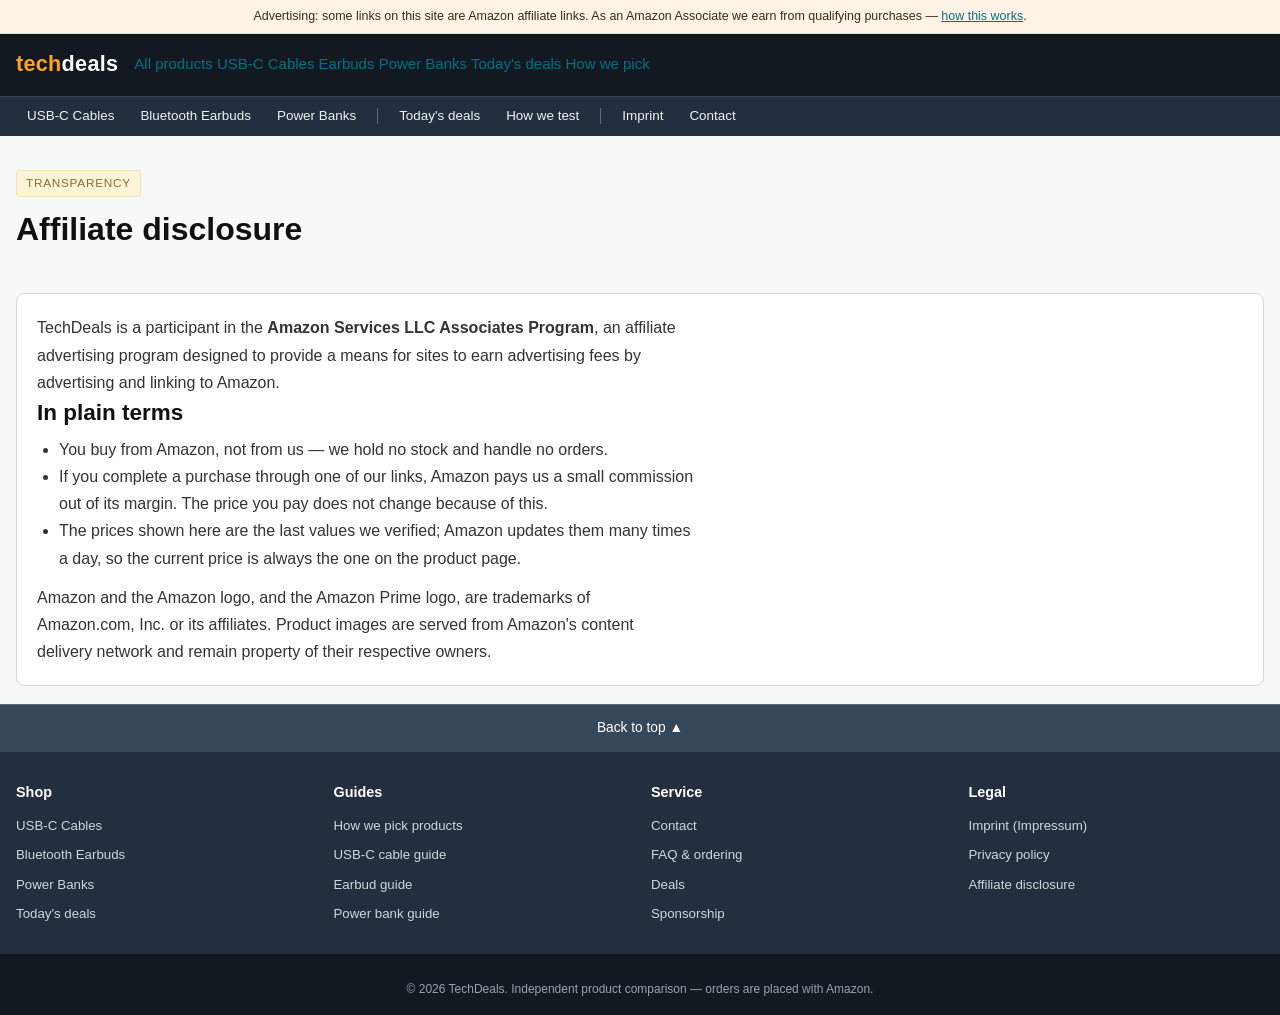
==== affiliate-disclosure.html @ 8e0de6c0 "TechDeals v1: Affiliate-Seite mit 18 Produkten, Guides, Legal-Seiten" ====
<!DOCTYPE html>
<html lang="en">
<head>
<meta charset="UTF-8">
<meta name="viewport" content="width=device-width, initial-scale=1.0">
<title>Affiliate Disclosure | TechDeals</title>
<meta name="description" content="How TechDeals earns money through Amazon affiliate links.">
<link rel="canonical" href="https://your-domain.com/affiliate-disclosure.html">
<link rel="stylesheet" href="css/style.css">
</head>
<body>
<a class="skip" href="#content">Skip to content</a>

<div class="adbar">Advertising: some links on this site are Amazon affiliate links. As an Amazon Associate we earn from qualifying purchases &mdash; <a href="affiliate-disclosure.html">how this works</a>.</div>

<header class="hdr">
  <div class="hdr-inner">
    <a class="brand" href="index.html"><b>tech</b>deals<small id="brandLine"></small></a>
    <nav class="subnav-top" aria-label="Main">
      <a href="index.html">All products</a>
      <a href="index.html#cables">USB-C Cables</a>
      <a href="index.html#earbuds">Earbuds</a>
      <a href="index.html#powerbanks">Power Banks</a>
      <span class="sep"></span>
      <a href="deals.html">Today's deals</a>
      <a href="how-we-test.html">How we pick</a>
    </nav>
  </div>
</header>

<nav class="subnav" aria-label="Categories">
  <div class="subnav-inner">
    <a href="index.html#cables">USB-C Cables</a>
    <a href="index.html#earbuds">Bluetooth Earbuds</a>
    <a href="index.html#powerbanks">Power Banks</a>
    <span class="sep"></span>
    <a href="deals.html">Today's deals</a>
    <a href="how-we-test.html">How we test</a>
    <span class="sep"></span>
    <a href="impressum.html">Imprint</a>
    <a href="contact.html">Contact</a>
  </div>
</nav>

<main class="container page" id="content">


<section class="page-hero"><span class="kicker">Transparency</span><h1>Affiliate disclosure</h1></section>
<section class="block prose legalbox">
  <p>TechDeals is a participant in the <b>Amazon Services LLC Associates Program</b>, an affiliate advertising program designed to provide a means for sites to earn advertising fees by advertising and linking to Amazon.</p>
  <h2>In plain terms</h2>
  <ul>
    <li>You buy from Amazon, not from us &mdash; we hold no stock and handle no orders.</li>
    <li>If you complete a purchase through one of our links, Amazon pays us a small commission out of its margin. The price you pay does not change because of this.</li>
    <li>The prices shown here are the last values we verified; Amazon updates them many times a day, so the current price is always the one on the product page.</li>
  </ul>
  <p>Amazon and the Amazon logo, and the Amazon Prime logo, are trademarks of Amazon.com, Inc. or its affiliates. Product images are served from Amazon's content delivery network and remain property of their respective owners.</p>
</section>


</main>

<div class="totop"><a href="#top" onclick="window.scrollTo(0,0);return false;">Back to top &#9650;</a></div>

<footer class="site">
  <div class="cols4">
    <div><h4>Shop</h4><ul>
      <li><a href="index.html#cables">USB-C Cables</a></li>
      <li><a href="index.html#earbuds">Bluetooth Earbuds</a></li>
      <li><a href="index.html#powerbanks">Power Banks</a></li>
      <li><a href="deals.html">Today's deals</a></li></ul></div>
    <div><h4>Guides</h4><ul>
      <li><a href="how-we-test.html">How we pick products</a></li>
      <li><a href="guide-usb-c.html">USB-C cable guide</a></li>
      <li><a href="guide-earbuds.html">Earbud guide</a></li>
      <li><a href="guide-powerbank.html">Power bank guide</a></li></ul></div>
    <div><h4>Service</h4><ul>
      <li><a href="contact.html">Contact</a></li>
      <li><a href="faq.html">FAQ &amp; ordering</a></li>
      <li><a href="deals.html">Deals</a></li>
      <li><a href="sponsor.html">Sponsorship</a></li></ul></div>
    <div><h4>Legal</h4><ul>
      <li><a href="impressum.html">Imprint (Impressum)</a></li>
      <li><a href="datenschutz.html">Privacy policy</a></li>
      <li><a href="affiliate-disclosure.html">Affiliate disclosure</a></li></ul></div>
  </div>
  <div class="fbar"><div class="inner">
    <p>&copy; <span data-year>2026</span> <span data-shop>TechDeals</span>. Independent product comparison &mdash; orders are placed with Amazon.</p>
  </div></div>
</footer>

<script src="js/config.js"></script>
<script src="js/products.js"></script>
<script src="js/cards.js"></script>
<script src="js/api.js"></script>
<script src="js/pages.js"></script>
</body>
</html>
---- css/style.css ----
/* ==========================================================================
   TechDeals - Amazon-style light theme
   White background, navy header, yellow/orange buttons, thin grey borders.
   No web fonts (system Arial) -> faster + no GDPR issues with Google Fonts.
   ========================================================================== */

:root{
  --navy:#131921;
  --navy-2:#232f3e;
  --slate:#37475a;
  --ink:#0f1111;
  --muted:#565959;
  --line:#d5d9d9;
  --line-soft:#e7e9e9;
  --bg:#ffffff;
  --bg-alt:#f7f8f8;
  --link:#007185;
  --link-hover:#c7520a;
  --yellow:#ffd814;
  --yellow-hover:#f7ca00;
  --orange:#ffa41c;
  --orange-hover:#fa8900;
  --star:#ffA41C;
  --deal:#cc0c39;
  --ok:#007644;
  --radius:8px;
  --shadow:0 1px 3px rgba(15,17,17,.10);
  --shadow-lg:0 6px 18px rgba(15,17,17,.16);
}

*{ box-sizing:border-box; margin:0; padding:0; }

html{ scroll-behavior:smooth; }

body{
  font-family:Arial,"Helvetica Neue",Helvetica,sans-serif;
  background:var(--bg-alt);
  color:var(--ink);
  font-size:15px;
  line-height:1.5;
  -webkit-font-smoothing:antialiased;
}

img{ max-width:100%; display:block; }
a{ color:var(--link); text-decoration:none; }
a:hover{ color:var(--link-hover); text-decoration:underline; }

.container{ max-width:1380px; margin:0 auto; padding:0 16px; }

.skip{
  position:absolute; left:-9999px; background:#fff; color:var(--ink);
  padding:8px 14px; z-index:100;
}
.skip:focus{ left:8px; top:8px; }

/* ---------------------------------------------------------------- ad strip */
.adbar{
  background:#fff4e5; border-bottom:1px solid #f0d9b8;
  color:#3a2a12; font-size:.78rem; text-align:center; padding:7px 12px;
}
.adbar a{ color:#007185; text-decoration:underline; }

/* ---------------------------------------------------------------- header */
.hdr{ background:var(--navy); position:sticky; top:0; z-index:60; }
.hdr-inner{
  display:flex; align-items:center; gap:16px; height:62px;
  max-width:1380px; margin:0 auto; padding:0 16px;
}
.brand{
  color:#fff; font-weight:700; font-size:1.35rem; letter-spacing:.3px;
  white-space:nowrap; line-height:1;
}
.brand:hover{ text-decoration:none; color:#fff; }
.brand b{ color:var(--orange); font-weight:700; }
.brand small{ display:block; font-size:.62rem; font-weight:400; color:#c9d1d6; letter-spacing:.4px; margin-top:2px; }

.search{ display:flex; flex:1; height:38px; border-radius:4px; overflow:hidden; background:#fff; }
.search select{
  border:0; border-right:1px solid var(--line); background:#f0f2f2; color:#0f1111;
  font-size:.78rem; padding:0 8px; max-width:130px; cursor:pointer; outline:none;
}
.search input{
  flex:1; border:0; padding:0 12px; font-size:.95rem; color:var(--ink); outline:none; min-width:60px;
}
.search button{
  border:0; background:var(--yellow); color:#111; width:52px; cursor:pointer;
  display:flex; align-items:center; justify-content:center;
}
.search button:hover{ background:var(--yellow-hover); }
.search:focus-within{ box-shadow:0 0 0 3px #ffaf3f; }

.hdr-side{
  color:#fff; font-size:.78rem; white-space:nowrap; line-height:1.25; text-align:right;
}
.hdr-side:hover{ color:#fff; text-decoration:none; }
.hdr-side strong{ display:block; font-size:.86rem; }
.hdr-side .caret::after{ content:""; }

.subnav{
  background:var(--navy-2); border-top:1px solid #3a4553;
}
.subnav-inner{
  display:flex; align-items:center; gap:4px; max-width:1380px; margin:0 auto;
  padding:0 16px; height:39px; overflow-x:auto; scrollbar-width:none;
}
.subnav-inner::-webkit-scrollbar{ display:none; }
.subnav a{
  color:#f0f2f2; font-size:.84rem; padding:6px 10px; border:1px solid transparent;
  border-radius:3px; white-space:nowrap;
}
.subnav a:hover{ color:#fff; border-color:#b7c2cc; text-decoration:none; }
.subnav a.active{ color:#fff; border-color:#ff9e3f; }
.subnav .sep{ width:1px; height:16px; background:#5a6a7a; margin:0 6px; flex:none; }

/* ---------------------------------------------------------------- hero */
.hero{ background:#fff; border-bottom:1px solid var(--line); }
.hero-inner{
  display:grid; grid-template-columns:1.15fr .85fr; gap:28px; align-items:center;
  max-width:1380px; margin:0 auto; padding:26px 16px;
}
.kicker{
  display:inline-block; font-size:.74rem; text-transform:uppercase; letter-spacing:.7px;
  color:#8a6d3b; background:#fdf3d7; border:1px solid #f2e0b8; padding:4px 9px; border-radius:3px;
}
.hero h1{ font-size:1.75rem; line-height:1.25; margin:12px 0 8px; color:var(--ink); font-weight:700; }
.hero .sub{ color:var(--muted); font-size:1rem; max-width:52ch; }
.hero-btns{ display:flex; gap:10px; flex-wrap:wrap; margin:18px 0 14px; }
.ticks{ list-style:none; display:flex; flex-wrap:wrap; gap:6px 22px; font-size:.85rem; color:#1d3b2a; }
.ticks li{ position:relative; padding-left:20px; }
.ticks li::before{
  content:"\2714"; position:absolute; left:0; top:0; color:var(--ok); font-size:.8rem;
}
.hero-imgs{ display:grid; grid-template-columns:1fr 1fr; gap:12px; }
.hero-imgs a{
  background:#fff; border:1px solid var(--line); border-radius:var(--radius);
  padding:10px; display:block; transition:box-shadow .15s, transform .15s;
}
.hero-imgs a:hover{ box-shadow:var(--shadow-lg); text-decoration:none; transform:translateY(-2px); }
.hero-imgs img{ height:110px; margin:0 auto; object-fit:contain; }
.hero-imgs span{
  display:block; font-size:.74rem; color:var(--muted); margin-top:8px;
  white-space:nowrap; overflow:hidden; text-overflow:ellipsis;
}

/* ---------------------------------------------------------------- buttons */
.btn{
  display:inline-flex; align-items:center; justify-content:center; gap:6px;
  border:1px solid transparent; border-radius:20px; padding:9px 18px;
  font-size:.88rem; font-weight:600; cursor:pointer; text-decoration:none;
  background:#fff; color:var(--ink); line-height:1.2;
}
.btn:hover{ text-decoration:none; }
.btn-y{ background:var(--yellow); border-color:#fcd668; color:#111; }
.btn-y:hover{ background:var(--yellow-hover); }
.btn-o{ background:var(--orange); border-color:#ff8f1f; color:#111; }
.btn-o:hover{ background:var(--orange-hover); }
.btn-o:active{ filter:brightness(.93); }
.btn-line{ background:#fff; border-color:#d5d9d9; box-shadow:0 1px 2px rgba(15,17,17,.08); }
.btn-line:hover{ background:#f7f8f8; }
.btn-sm{ padding:7px 13px; font-size:.8rem; }
.btn-block{ width:100%; }

/* ---------------------------------------------------------------- trust strip */
.trust{ background:#fff; border-bottom:1px solid var(--line); }
.trust-inner{
  display:grid; grid-template-columns:repeat(4,1fr); gap:14px;
  max-width:1380px; margin:0 auto; padding:16px;
}
.trust-item{ display:flex; gap:10px; align-items:flex-start; }
.trust-item svg{ flex:none; width:22px; height:22px; color:#232f3e; }
.trust-item b{ display:block; font-size:.85rem; }
.trust-item span{ font-size:.78rem; color:var(--muted); }

/* ---------------------------------------------------------------- toolbar */
main{ padding:18px 0 8px; }
.bar{
  display:flex; align-items:center; justify-content:space-between; gap:14px;
  flex-wrap:wrap; background:#fff; border:1px solid var(--line);
  border-radius:var(--radius); padding:10px 14px; margin-bottom:14px;
}
.tabs{ display:flex; gap:8px; flex-wrap:wrap; }
.tab{
  border:1px solid var(--line); background:#fff; color:#1d1d1d;
  padding:7px 14px; border-radius:20px; cursor:pointer; font-size:.85rem;
}
.tab:hover{ background:#f2f4f4; }
.tab.active{ background:var(--navy); border-color:var(--navy); color:#fff; font-weight:700; }
.bar-right{ display:flex; align-items:center; gap:14px; flex-wrap:wrap; }
.count{ font-size:.83rem; color:var(--muted); }
.sort{ display:flex; align-items:center; gap:8px; font-size:.83rem; color:var(--muted); }
.sort select{
  border:1px solid var(--line); background:#f0f2f2; color:var(--ink);
  padding:7px 10px; border-radius:6px; font-size:.85rem; cursor:pointer;
}
.stamp{ font-size:.75rem; color:var(--muted); }
.stamp b{ color:#1d1d1d; font-weight:700; }

/* ---------------------------------------------------------------- grid / cards */
.grid{
  display:grid; grid-template-columns:repeat(auto-fill,minmax(248px,1fr));
  gap:14px;
}
.card{
  background:#fff; border:1px solid var(--line); border-radius:var(--radius);
  display:flex; flex-direction:column; position:relative; overflow:hidden;
  transition:box-shadow .15s, transform .15s;
}
.card:hover{ box-shadow:var(--shadow-lg); transform:translateY(-2px); }

.badge{
  position:absolute; top:0; left:0; z-index:2;
  background:linear-gradient(180deg,#f3cf6b,#d9a300);
  color:#3a2a00; font-size:.7rem; font-weight:700; padding:4px 10px 4px 8px;
  border-bottom-right-radius:8px; letter-spacing:.2px;
}
.badge.alt{ background:linear-gradient(180deg,#e9ecee,#c9ced1); color:#232f3e; }
.badge.hot{ background:linear-gradient(180deg,#ff8a7a,#cc0c39); color:#fff; }

.thumb{
  display:block; padding:16px 14px 10px; background:#fff;
}
.thumb img{ height:158px; margin:0 auto; object-fit:contain; }
.card:hover .thumb img{ transform:scale(1.03); }
.thumb .na{
  height:158px; display:flex; align-items:center; justify-content:center;
  border:1px dashed var(--line); border-radius:6px; color:#878a8b; font-size:.78rem;
}

.body{ padding:0 14px 14px; display:flex; flex-direction:column; flex:1; gap:7px; }
.adtag{
  align-self:flex-start; font-size:.66rem; text-transform:uppercase; letter-spacing:.6px;
  color:#666; border:1px solid var(--line); border-radius:3px; padding:2px 6px; background:#fafafa;
}
.title{ font-size:.92rem; line-height:1.35; color:var(--ink); font-weight:400; }
.title a{ color:var(--ink); }
.title a:hover{ color:var(--link-hover); text-decoration:none; }
.rate{ display:flex; align-items:center; gap:6px; font-size:.78rem; color:var(--muted); flex-wrap:wrap; }
.stars{ position:relative; display:inline-block; font-size:15px; line-height:1; letter-spacing:1px; }
.stars .bg{ color:#dcdfdc; }
.stars .fill{ position:absolute; top:0; left:0; overflow:hidden; white-space:nowrap; color:var(--star); }
.reviews{ color:var(--link); }
.reviews:hover{ color:var(--link-hover); text-decoration:underline; }

.specs{ display:flex; flex-wrap:wrap; gap:5px; }
.specs span{
  font-size:.72rem; color:#1d1d1d; background:var(--bg-alt);
  border:1px solid var(--line-soft); border-radius:3px; padding:2px 7px;
}

.price{ display:flex; align-items:baseline; gap:8px; flex-wrap:wrap; margin-top:auto; }
.price .p{ color:var(--ink); }
.price .cur{ font-size:.8rem; vertical-align:super; }
.price .w{ font-size:1.4rem; font-weight:700; letter-spacing:-.5px; }
.price .c{ font-size:.8rem; vertical-align:super; }
.price .was{ font-size:.78rem; color:var(--muted); text-decoration:line-through; }
.price .save{ font-size:.78rem; color:var(--deal); font-weight:700; }
.price .none{ font-size:.85rem; color:var(--muted); }
.delivery{ font-size:.78rem; color:var(--ok); }
.delivery small{ color:var(--muted); }
.buy{ margin-top:9px; }
.foot{ font-size:.72rem; color:#878a8b; margin-top:7px; }

.empty{
  grid-column:1/-1; background:#fff; border:1px solid var(--line); border-radius:var(--radius);
  padding:34px 18px; text-align:center; color:var(--muted);
}

/* ---------------------------------------------------------------- sections */
section.block{ background:#fff; border:1px solid var(--line); border-radius:var(--radius); padding:20px; margin:18px 0; }
.h2{ font-size:1.2rem; margin-bottom:4px; }
.h2 + p.lead{ color:var(--muted); font-size:.9rem; margin-bottom:16px; }
.cols{ display:grid; grid-template-columns:repeat(auto-fit,minmax(260px,1fr)); gap:16px; }
.guide{ border:1px solid var(--line); border-radius:var(--radius); overflow:hidden; }
.guide summary{
  cursor:pointer; padding:12px 14px; font-weight:700; font-size:.92rem;
  background:var(--bg-alt); list-style:none; display:flex; align-items:center; justify-content:space-between;
}
.guide summary::-webkit-details-marker{ display:none; }
.guide summary::after{ content:"+"; color:#878a8b; font-size:1.1rem; line-height:1; }
.guide[open] summary::after{ content:"\2212"; }
.guide ul{ list-style:none; padding:12px 14px 14px; }
.guide li{ font-size:.86rem; color:var(--muted); padding-left:18px; position:relative; margin-bottom:9px; }
.guide li::before{ content:"\2714"; position:absolute; left:0; color:var(--ok); font-size:.72rem; top:2px; }
.guide li b{ color:var(--ink); }

.split{ display:grid; grid-template-columns:1.4fr 1fr; gap:22px; align-items:start; }
.how p{ font-size:.9rem; color:#2c2f2f; margin-bottom:10px; }
.how h3{ font-size:.98rem; margin:16px 0 6px; }
.note{
  background:var(--bg-alt); border-left:4px solid var(--orange);
  padding:14px; font-size:.84rem; color:#3a3d3d; border-radius:0 var(--radius) var(--radius) 0;
}
.note a{ font-weight:700; }

/* ---------------------------------------------------------------- footer */
.totop{ background:var(--slate); border-top:1px solid #5a6a7a; }
.totop a{
  display:block; text-align:center; color:#fff; padding:13px; font-size:.86rem;
}
.totop a:hover{ background:#48596c; text-decoration:none; }
footer.site{ background:var(--navy-2); color:#ddd; }
footer.site .cols4{
  display:grid; grid-template-columns:repeat(4,1fr); gap:22px;
  max-width:1380px; margin:0 auto; padding:30px 16px 22px;
}
footer.site h4{ color:#fff; font-size:.9rem; margin-bottom:10px; }
footer.site ul{ list-style:none; }
footer.site li{ margin-bottom:7px; }
footer.site a{ color:#cfd6db; font-size:.83rem; }
footer.site a:hover{ color:#ff9e3f; text-decoration:underline; }
.fbar{ background:var(--navy); text-align:center; }
.fbar .inner{ max-width:1380px; margin:0 auto; padding:16px; }
.fbar .legal{ display:flex; gap:18px; justify-content:center; flex-wrap:wrap; }
.fbar .legal a{ color:#cfd6db; font-size:.8rem; text-decoration:underline; }
.fbar p{ color:#99a3ad; font-size:.75rem; margin-top:10px; line-height:1.6; }

/* ---------------------------------------------------------------- legal pages */
.legal-wrap{ background:#fff; border:1px solid var(--line); border-radius:var(--radius); padding:26px 26px 34px; margin:18px 0 30px; }
.legal-wrap h1{ font-size:1.4rem; margin-bottom:4px; }
.legal-wrap h2{ font-size:1.02rem; margin:24px 0 8px; }
.legal-wrap h3{ font-size:.94rem; margin:16px 0 6px; }
.legal-wrap p, .legal-wrap li{ font-size:.89rem; color:#232f2f; margin-bottom:9px; }
.legal-wrap ul, .legal-wrap ol{ padding-left:22px; margin-bottom:12px; }
.legal-wrap a{ text-decoration:underline; }
.legal-wrap .upd{ font-size:.78rem; color:var(--muted); border-bottom:1px solid var(--line-soft); padding-bottom:12px; margin-bottom:16px; }
.fill{
  background:#fff8e1; border:1px dashed #e0c375; color:#7a5c00;
  padding:2px 6px; border-radius:3px; font-weight:700;
}
.callout{
  background:#fdf3d7; border:1px solid #f0dcae; border-radius:var(--radius);
  padding:14px 16px; font-size:.86rem; margin:14px 0;
}
.callout.blue{ background:#eaf3f5; border-color:#c3dde2; }
table.k{ width:100%; border-collapse:collapse; margin:10px 0 16px; font-size:.86rem; }
table.k th, table.k td{ border:1px solid var(--line); padding:9px 11px; text-align:left; vertical-align:top; }
table.k th{ background:var(--bg-alt); }

/* ---------------------------------------------------------------- responsive */
@media (max-width:1000px){
  .hero-inner{ grid-template-columns:1fr; }
  .hero-imgs{ grid-template-columns:repeat(4,1fr); }
  .trust-inner{ grid-template-columns:repeat(2,1fr); }
  .split{ grid-template-columns:1fr; }
  footer.site .cols4{ grid-template-columns:repeat(2,1fr); }
}
@media (max-width:680px){
  .hdr-inner{ flex-wrap:wrap; height:auto; padding:10px 12px; gap:10px; }
  .search{ order:3; width:100%; }
  .hdr-side{ margin-left:auto; }
  .hero h1{ font-size:1.4rem; }
  .hero-imgs{ grid-template-columns:1fr 1fr; }
  .grid{ grid-template-columns:repeat(auto-fill,minmax(160px,1fr)); gap:10px; }
  .thumb img{ height:118px; }
  .price .w{ font-size:1.2rem; }
  .trust-inner{ padding:12px; }
  .legal-wrap{ padding:18px 16px 26px; }
}

/* ---------------------------------------------------------------- cookie */
.cookie{
  position:fixed; left:0; right:0; bottom:0; z-index:80;
  background:#fff; border-top:1px solid var(--line); box-shadow:0 -4px 18px rgba(15,17,17,.14);
}
.cookie-inner{
  max-width:1380px; margin:0 auto; padding:14px 16px;
  display:flex; gap:16px; align-items:center; justify-content:space-between; flex-wrap:wrap;
}
.cookie p{ font-size:.83rem; color:#2c2f2f; margin:0; max-width:78ch; }
.cookie-btns{ display:flex; gap:8px; }
@media (max-width:680px){ .cookie-inner{ flex-direction:column; align-items:stretch; } }

/* ---------------------------------------------------------------- product table */
table.spec{ width:100%; border-collapse:collapse; font-size:.86rem; margin:12px 0 18px; }
table.spec th, table.spec td{ border:1px solid var(--line); padding:9px 11px; text-align:left; }
table.spec th{ background:var(--bg-alt); font-weight:700; }
table.spec tr:nth-child(even) td{ background:#fcfcfc; }
table.spec td b{ color:var(--deal); }

.kv{ display:grid; grid-template-columns:repeat(auto-fit,minmax(210px,1fr)); gap:12px; margin:12px 0 18px; }
.kv div{ border:1px solid var(--line); border-radius:var(--radius); padding:12px 14px; background:#fff; }
.kv b{ display:block; font-size:.92rem; margin-bottom:4px; }
.kv span{ font-size:.83rem; color:var(--muted); }

.breadcrumb{ font-size:.8rem; color:var(--muted); padding:14px 0 0; }
.breadcrumb a{ color:var(--link); }
.breadcrumb span{ color:#878a8b; }


/* ============================================================ sponsoring */
.sponsor-slot{position:relative;border:2px dashed #ccc;border-radius:16px;padding:26px 24px;margin:10px 0;
  background:#f5f7fa;color:#333;font-size:.98rem;line-height:1.6}
.sponsor-slot .slot-tag{position:absolute;top:-11px;left:18px;background:#ffa41c;color:#131921;font-weight:700;
  font-size:.72rem;letter-spacing:.05em;text-transform:uppercase;padding:3px 10px;border-radius:20px}
.sponsor-slot p{margin:6px 0 0}
.sponsor-sec{text-align:center;margin-top:8px}
.note-inline{background:#fff8e6;border-left:3px solid #ffa41c;padding:12px 16px;border-radius:8px;font-size:.95rem;color:#5a4a00}
.note-inline-sec p{color:#555;font-size:.98rem;line-height:1.7;max-width:70ch;margin:0 auto;text-align:center}

/* ============================================================ subpages */
.page-hero{padding:34px 0 6px}
.page-hero h1{font-size:2rem;margin:8px 0}
.page .block{margin-top:26px}
.prose p,.prose li{color:#333;line-height:1.75;font-size:1rem;max-width:72ch}
.prose ol,.prose ul{padding-left:22px;margin:.4em 0 .8em}
.prose details.guide summary{cursor:pointer;padding:6px 0;color:#131921;font-weight:600}
.prose details.guide[open] summary{margin-bottom:6px}
.legalbox p,.legalbox li{color:#333;line-height:1.7;max-width:72ch}
.mailbig{font-size:1.4rem;font-weight:700;color:#ffa41c;text-decoration:none}
.faq details{border-bottom:1px solid #2a3240;padding:10px 0}
.faq summary{cursor:pointer;color:#131921;font-weight:600;font-size:1.05rem}
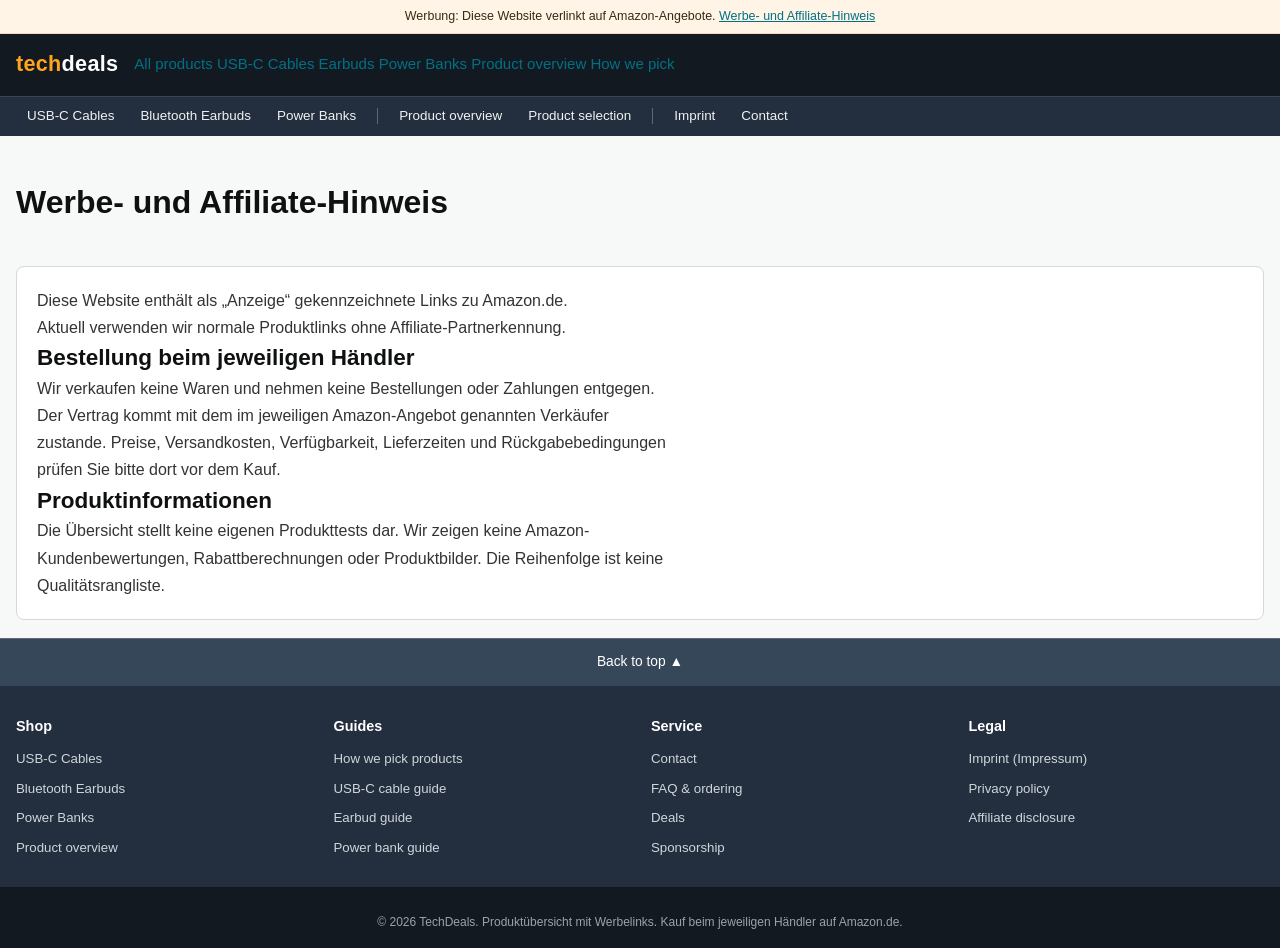
==== commit 3ef17e05: "Launch-Vorbereitung: Build-Skript, Launch-Check, Legal-Status, Produktbereinigung" ====
--- a/affiliate-disclosure.html
+++ b/affiliate-disclosure.html
@@ -1,17 +1,19 @@
 <!DOCTYPE html>
-<html lang="en">
+<html lang="de">
 <head>
 <meta charset="UTF-8">
 <meta name="viewport" content="width=device-width, initial-scale=1.0">
-<title>Affiliate Disclosure | TechDeals</title>
+<title>Werbe- und Affiliate-Hinweis | TechDeals</title>
 <meta name="description" content="How TechDeals earns money through Amazon affiliate links.">
-<link rel="canonical" href="https://your-domain.com/affiliate-disclosure.html">
 <link rel="stylesheet" href="css/style.css">
+<meta name="referrer" content="no-referrer">
+<meta http-equiv="Content-Security-Policy" content="default-src 'self'; script-src 'self' 'unsafe-inline'; style-src 'self' 'unsafe-inline'; img-src 'self' data:; connect-src 'none'; font-src 'self'; object-src 'none'; base-uri 'none'; form-action 'none'">
+<link rel="canonical" href="https://techdeals.de/affiliate-disclosure.html">
 </head>
 <body>
 <a class="skip" href="#content">Skip to content</a>
 
-<div class="adbar">Advertising: some links on this site are Amazon affiliate links. As an Amazon Associate we earn from qualifying purchases &mdash; <a href="affiliate-disclosure.html">how this works</a>.</div>
+<div class="adbar">Werbung: Diese Website verlinkt auf Amazon-Angebote. <a href="affiliate-disclosure.html">Werbe- und Affiliate-Hinweis</a></div>
 
 <header class="hdr">
   <div class="hdr-inner">
@@ -22,7 +24,7 @@
       <a href="index.html#earbuds">Earbuds</a>
       <a href="index.html#powerbanks">Power Banks</a>
       <span class="sep"></span>
-      <a href="deals.html">Today's deals</a>
+      <a href="deals.html">Product overview</a>
       <a href="how-we-test.html">How we pick</a>
     </nav>
   </div>
@@ -34,31 +36,15 @@
     <a href="index.html#earbuds">Bluetooth Earbuds</a>
     <a href="index.html#powerbanks">Power Banks</a>
     <span class="sep"></span>
-    <a href="deals.html">Today's deals</a>
-    <a href="how-we-test.html">How we test</a>
+    <a href="deals.html">Product overview</a>
+    <a href="how-we-test.html">Product selection</a>
     <span class="sep"></span>
     <a href="impressum.html">Imprint</a>
     <a href="contact.html">Contact</a>
   </div>
 </nav>
 
-<main class="container page" id="content">
-
-
-<section class="page-hero"><span class="kicker">Transparency</span><h1>Affiliate disclosure</h1></section>
-<section class="block prose legalbox">
-  <p>TechDeals is a participant in the <b>Amazon Services LLC Associates Program</b>, an affiliate advertising program designed to provide a means for sites to earn advertising fees by advertising and linking to Amazon.</p>
-  <h2>In plain terms</h2>
-  <ul>
-    <li>You buy from Amazon, not from us &mdash; we hold no stock and handle no orders.</li>
-    <li>If you complete a purchase through one of our links, Amazon pays us a small commission out of its margin. The price you pay does not change because of this.</li>
-    <li>The prices shown here are the last values we verified; Amazon updates them many times a day, so the current price is always the one on the product page.</li>
-  </ul>
-  <p>Amazon and the Amazon logo, and the Amazon Prime logo, are trademarks of Amazon.com, Inc. or its affiliates. Product images are served from Amazon's content delivery network and remain property of their respective owners.</p>
-</section>
-
-
-</main>
+<main class="container page" id="content"><section class="page-hero"><h1>Werbe- und Affiliate-Hinweis</h1></section><section class="block prose legalbox"><p>Diese Website enthält als „Anzeige“ gekennzeichnete Links zu Amazon.de.</p><p data-affiliate-status>Aktuell verwenden wir normale Produktlinks ohne Affiliate-Partnerkennung.</p><h2>Bestellung beim jeweiligen Händler</h2><p>Wir verkaufen keine Waren und nehmen keine Bestellungen oder Zahlungen entgegen. Der Vertrag kommt mit dem im jeweiligen Amazon-Angebot genannten Verkäufer zustande. Preise, Versandkosten, Verfügbarkeit, Lieferzeiten und Rückgabebedingungen prüfen Sie bitte dort vor dem Kauf.</p><h2>Produktinformationen</h2><p>Die Übersicht stellt keine eigenen Produkttests dar. Wir zeigen keine Amazon-Kundenbewertungen, Rabattberechnungen oder Produktbilder. Die Reihenfolge ist keine Qualitätsrangliste.</p></section></main>
 
 <div class="totop"><a href="#top" onclick="window.scrollTo(0,0);return false;">Back to top &#9650;</a></div>
 
@@ -68,7 +54,7 @@
       <li><a href="index.html#cables">USB-C Cables</a></li>
       <li><a href="index.html#earbuds">Bluetooth Earbuds</a></li>
       <li><a href="index.html#powerbanks">Power Banks</a></li>
-      <li><a href="deals.html">Today's deals</a></li></ul></div>
+      <li><a href="deals.html">Product overview</a></li></ul></div>
     <div><h4>Guides</h4><ul>
       <li><a href="how-we-test.html">How we pick products</a></li>
       <li><a href="guide-usb-c.html">USB-C cable guide</a></li>
@@ -85,14 +71,14 @@
       <li><a href="affiliate-disclosure.html">Affiliate disclosure</a></li></ul></div>
   </div>
   <div class="fbar"><div class="inner">
-    <p>&copy; <span data-year>2026</span> <span data-shop>TechDeals</span>. Independent product comparison &mdash; orders are placed with Amazon.</p>
+    <p>&copy; <span data-year>2026</span> TechDeals. Produktübersicht mit Werbelinks. Kauf beim jeweiligen Händler auf Amazon.de.</p>
   </div></div>
 </footer>
 
 <script src="js/config.js"></script>
 <script src="js/products.js"></script>
 <script src="js/cards.js"></script>
-<script src="js/api.js"></script>
 <script src="js/pages.js"></script>
+<script src="js/legal.js"></script>
 </body>
 </html>
--- a/css/style.css
+++ b/css/style.css
@@ -409,3 +409,5 @@
 .mailbig{font-size:1.4rem;font-weight:700;color:#ffa41c;text-decoration:none}
 .faq details{border-bottom:1px solid #2a3240;padding:10px 0}
 .faq summary{cursor:pointer;color:#131921;font-weight:600;font-size:1.05rem}
+
+.hero-product { padding: 1rem; background: #fff; color: #172536; border-radius: 8px; line-height: 1.5; }
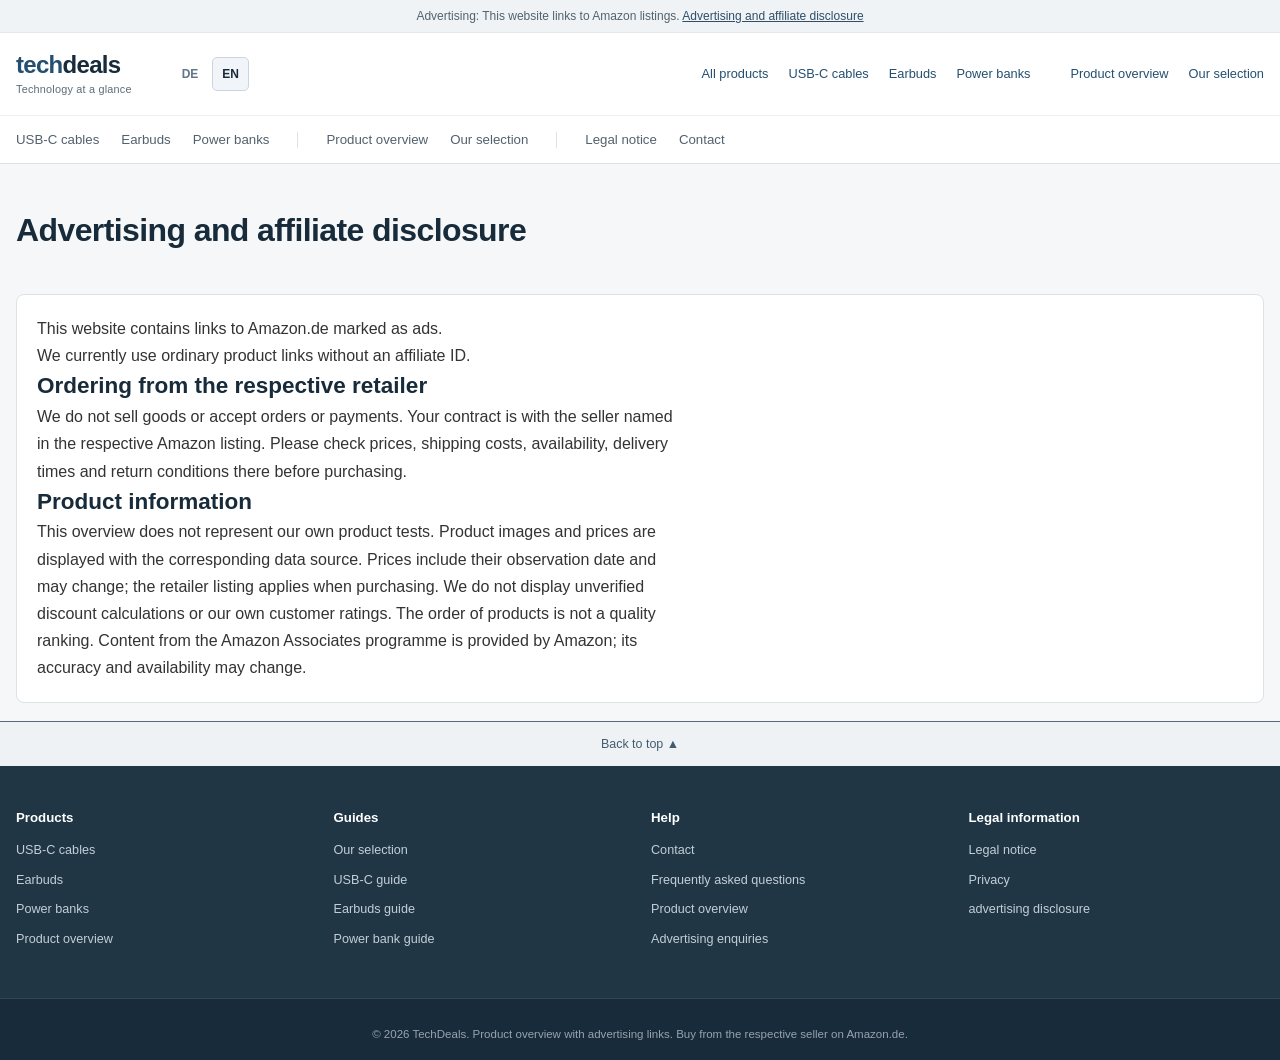
==== commit 5bc60eab: "Add bilingual TechDeals design and guarded product publishing" ====
--- a/affiliate-disclosure.html
+++ b/affiliate-disclosure.html
@@ -2,73 +2,75 @@
 <html lang="de">
 <head>
 <meta charset="UTF-8">
+<script src="js/translations.js"></script><script src="js/i18n.js"></script>
 <meta name="viewport" content="width=device-width, initial-scale=1.0">
 <title>Werbe- und Affiliate-Hinweis | TechDeals</title>
-<meta name="description" content="How TechDeals earns money through Amazon affiliate links.">
+<meta name="description" content="Informationen über Werbung, Produktlinks und die Finanzierung von TechDeals.">
 <link rel="stylesheet" href="css/style.css">
 <meta name="referrer" content="no-referrer">
-<meta http-equiv="Content-Security-Policy" content="default-src 'self'; script-src 'self' 'unsafe-inline'; style-src 'self' 'unsafe-inline'; img-src 'self' data:; connect-src 'none'; font-src 'self'; object-src 'none'; base-uri 'none'; form-action 'none'">
+<meta http-equiv="Content-Security-Policy" content="default-src 'self'; script-src 'self' 'unsafe-inline'; style-src 'self' 'unsafe-inline'; img-src 'self' data: https://m.media-amazon.com; connect-src 'none'; font-src 'self'; object-src 'none'; base-uri 'none'; form-action 'none'">
 <link rel="canonical" href="https://techdeals.de/affiliate-disclosure.html">
 </head>
 <body>
-<a class="skip" href="#content">Skip to content</a>
+<a class="skip" href="#content">Zum Inhalt springen</a>
 
 <div class="adbar">Werbung: Diese Website verlinkt auf Amazon-Angebote. <a href="affiliate-disclosure.html">Werbe- und Affiliate-Hinweis</a></div>
 
 <header class="hdr">
   <div class="hdr-inner">
-    <a class="brand" href="index.html"><b>tech</b>deals<small id="brandLine"></small></a>
-    <nav class="subnav-top" aria-label="Main">
-      <a href="index.html">All products</a>
-      <a href="index.html#cables">USB-C Cables</a>
-      <a href="index.html#earbuds">Earbuds</a>
-      <a href="index.html#powerbanks">Power Banks</a>
+    <a class="brand" href="index.html"><b>tech</b>deals<small id="brandLine">Technik im Überblick</small></a>
+    <nav class="language-switch" data-language-switch aria-label="Sprache / Language"><a href="?lang=de" hreflang="de" lang="de" aria-label="Deutsch">DE</a><a href="?lang=en" hreflang="en" lang="en" aria-label="English">EN</a></nav>
+    <nav class="subnav-top" aria-label="Hauptnavigation">
+      <a href="index.html">Alle Produkte</a>
+      <a href="index.html#cables">USB-C-Kabel</a>
+      <a href="index.html#earbuds">Ohrhörer</a>
+      <a href="index.html#powerbanks">Powerbanks</a>
       <span class="sep"></span>
-      <a href="deals.html">Product overview</a>
-      <a href="how-we-test.html">How we pick</a>
+      <a href="deals.html">Produktübersicht</a>
+      <a href="how-we-test.html">Unsere Auswahl</a>
     </nav>
   </div>
 </header>
 
-<nav class="subnav" aria-label="Categories">
+<nav class="subnav" aria-label="Kategorien">
   <div class="subnav-inner">
-    <a href="index.html#cables">USB-C Cables</a>
-    <a href="index.html#earbuds">Bluetooth Earbuds</a>
-    <a href="index.html#powerbanks">Power Banks</a>
+    <a href="index.html#cables">USB-C-Kabel</a>
+    <a href="index.html#earbuds">Ohrhörer</a>
+    <a href="index.html#powerbanks">Powerbanks</a>
     <span class="sep"></span>
-    <a href="deals.html">Product overview</a>
-    <a href="how-we-test.html">Product selection</a>
+    <a href="deals.html">Produktübersicht</a>
+    <a href="how-we-test.html">Unsere Auswahl</a>
     <span class="sep"></span>
-    <a href="impressum.html">Imprint</a>
-    <a href="contact.html">Contact</a>
+    <a href="impressum.html">Impressum</a>
+    <a href="contact.html">Kontakt</a>
   </div>
 </nav>
 
-<main class="container page" id="content"><section class="page-hero"><h1>Werbe- und Affiliate-Hinweis</h1></section><section class="block prose legalbox"><p>Diese Website enthält als „Anzeige“ gekennzeichnete Links zu Amazon.de.</p><p data-affiliate-status>Aktuell verwenden wir normale Produktlinks ohne Affiliate-Partnerkennung.</p><h2>Bestellung beim jeweiligen Händler</h2><p>Wir verkaufen keine Waren und nehmen keine Bestellungen oder Zahlungen entgegen. Der Vertrag kommt mit dem im jeweiligen Amazon-Angebot genannten Verkäufer zustande. Preise, Versandkosten, Verfügbarkeit, Lieferzeiten und Rückgabebedingungen prüfen Sie bitte dort vor dem Kauf.</p><h2>Produktinformationen</h2><p>Die Übersicht stellt keine eigenen Produkttests dar. Wir zeigen keine Amazon-Kundenbewertungen, Rabattberechnungen oder Produktbilder. Die Reihenfolge ist keine Qualitätsrangliste.</p></section></main>
+<main class="container page" id="content"><section class="page-hero"><h1>Werbe- und Affiliate-Hinweis</h1></section><section class="block prose legalbox"><p>Diese Website enthält als „Anzeige“ gekennzeichnete Links zu Amazon.de.</p><p data-affiliate-status>Aktuell verwenden wir normale Produktlinks ohne Affiliate-Partnerkennung.</p><h2>Bestellung beim jeweiligen Händler</h2><p>Wir verkaufen keine Waren und nehmen keine Bestellungen oder Zahlungen entgegen. Der Vertrag kommt mit dem im jeweiligen Amazon-Angebot genannten Verkäufer zustande. Preise, Versandkosten, Verfügbarkeit, Lieferzeiten und Rückgabebedingungen prüfen Sie bitte dort vor dem Kauf.</p><h2>Produktinformationen</h2><p>Die Übersicht stellt keine eigenen Produkttests dar. Produktbilder und Preise werden mit entsprechender Datenquelle eingebunden. Angezeigte Preise enthalten ein Erfassungsdatum und können sich ändern; für den Kauf gelten die Angaben im Händlerangebot. Wir zeigen keine ungeprüften Rabattberechnungen oder eigenen Kundenbewertungen. Die Reihenfolge ist keine Qualitätsrangliste. Inhalte aus dem Amazon-Partnerprogramm werden von Amazon bereitgestellt; Aktualität und Verfügbarkeit können sich ändern.</p></section></main>
 
-<div class="totop"><a href="#top" onclick="window.scrollTo(0,0);return false;">Back to top &#9650;</a></div>
+<div class="totop"><a href="#top" onclick="window.scrollTo(0,0);return false;">Nach oben &#9650;</a></div>
 
 <footer class="site">
   <div class="cols4">
-    <div><h4>Shop</h4><ul>
-      <li><a href="index.html#cables">USB-C Cables</a></li>
-      <li><a href="index.html#earbuds">Bluetooth Earbuds</a></li>
-      <li><a href="index.html#powerbanks">Power Banks</a></li>
-      <li><a href="deals.html">Product overview</a></li></ul></div>
-    <div><h4>Guides</h4><ul>
-      <li><a href="how-we-test.html">How we pick products</a></li>
-      <li><a href="guide-usb-c.html">USB-C cable guide</a></li>
-      <li><a href="guide-earbuds.html">Earbud guide</a></li>
-      <li><a href="guide-powerbank.html">Power bank guide</a></li></ul></div>
+    <div><h4>Produkte</h4><ul>
+      <li><a href="index.html#cables">USB-C-Kabel</a></li>
+      <li><a href="index.html#earbuds">Ohrhörer</a></li>
+      <li><a href="index.html#powerbanks">Powerbanks</a></li>
+      <li><a href="deals.html">Produktübersicht</a></li></ul></div>
+    <div><h4>Ratgeber</h4><ul>
+      <li><a href="how-we-test.html">Unsere Auswahl</a></li>
+      <li><a href="guide-usb-c.html">USB-C-Ratgeber</a></li>
+      <li><a href="guide-earbuds.html">Ohrhörer-Ratgeber</a></li>
+      <li><a href="guide-powerbank.html">Powerbank-Ratgeber</a></li></ul></div>
     <div><h4>Service</h4><ul>
-      <li><a href="contact.html">Contact</a></li>
-      <li><a href="faq.html">FAQ &amp; ordering</a></li>
-      <li><a href="deals.html">Deals</a></li>
-      <li><a href="sponsor.html">Sponsorship</a></li></ul></div>
-    <div><h4>Legal</h4><ul>
-      <li><a href="impressum.html">Imprint (Impressum)</a></li>
-      <li><a href="datenschutz.html">Privacy policy</a></li>
-      <li><a href="affiliate-disclosure.html">Affiliate disclosure</a></li></ul></div>
+      <li><a href="contact.html">Kontakt</a></li>
+      <li><a href="faq.html">Häufige Fragen</a></li>
+      <li><a href="deals.html">Produktübersicht</a></li>
+      <li><a href="sponsor.html">Werbeanfragen</a></li></ul></div>
+    <div><h4>Rechtliches</h4><ul>
+      <li><a href="impressum.html">Impressum</a></li>
+      <li><a href="datenschutz.html">Datenschutz</a></li>
+      <li><a href="affiliate-disclosure.html">Werbehinweis</a></li></ul></div>
   </div>
   <div class="fbar"><div class="inner">
     <p>&copy; <span data-year>2026</span> TechDeals. Produktübersicht mit Werbelinks. Kauf beim jeweiligen Händler auf Amazon.de.</p>
@@ -77,6 +79,7 @@
 
 <script src="js/config.js"></script>
 <script src="js/products.js"></script>
+<script src="js/product-content.js"></script>
 <script src="js/cards.js"></script>
 <script src="js/pages.js"></script>
 <script src="js/legal.js"></script>
--- a/css/style.css
+++ b/css/style.css
@@ -1,21 +1,21 @@
 /* ==========================================================================
-   TechDeals - Amazon-style light theme
-   White background, navy header, yellow/orange buttons, thin grey borders.
+   TechDeals - restrained editorial product overview
+   Neutral surfaces, dark blue accents, clear typography.
    No web fonts (system Arial) -> faster + no GDPR issues with Google Fonts.
    ========================================================================== */
 
 :root{
-  --navy:#131921;
-  --navy-2:#232f3e;
+  --navy:#172b3a;
+  --navy-2:#203645;
   --slate:#37475a;
-  --ink:#0f1111;
-  --muted:#565959;
-  --line:#d5d9d9;
-  --line-soft:#e7e9e9;
+  --ink:#172b3a;
+  --muted:#5d6c78;
+  --line:#dce3e7;
+  --line-soft:#edf0f2;
   --bg:#ffffff;
-  --bg-alt:#f7f8f8;
-  --link:#007185;
-  --link-hover:#c7520a;
+  --bg-alt:#f6f7f8;
+  --link:#244f70;
+  --link-hover:#173a56;
   --yellow:#ffd814;
   --yellow-hover:#f7ca00;
   --orange:#ffa41c;
@@ -33,7 +33,7 @@
 html{ scroll-behavior:smooth; }
 
 body{
-  font-family:Arial,"Helvetica Neue",Helvetica,sans-serif;
+  font-family:"Segoe UI",Arial,"Helvetica Neue",Helvetica,sans-serif;
   background:var(--bg-alt);
   color:var(--ink);
   font-size:15px;
@@ -411,3 +411,167 @@
 .faq summary{cursor:pointer;color:#131921;font-weight:600;font-size:1.05rem}
 
 .hero-product { padding: 1rem; background: #fff; color: #172536; border-radius: 8px; line-height: 1.5; }
+.hero-product img { width: 100%; height: 110px; object-fit: contain; }
+.hero-product { min-width: 0; }
+.hero-product span { max-width: 100%; overflow: hidden; text-overflow: ellipsis; }
+.hero-inner > div { min-width: 0; }
+@media (max-width:680px) {
+  .search { flex: 1 0 100%; min-width: 0; }
+  .search button { flex: 0 0 44px; }
+  .search input { min-width: 0; }
+  .hero-product span { white-space: normal; overflow-wrap: anywhere; }
+}
+.price-note { font-size: .72rem; color: var(--muted); line-height: 1.45; }
+.preview-notice { margin: 0 0 18px; padding: 12px 16px; background: #fff4d6; border: 1px solid #d6a344; border-radius: 8px; color: #493a19; font-size: .85rem; }
+.image-controls { padding: 14px; margin: 0 0 18px; background: #eef4fa; border: 1px solid #c5d4e1; border-radius: 8px; font-size: .85rem; }
+.image-controls .btn { margin-top: 8px; margin-right: 8px; }
+.image-controls [hidden] { display: none; }
+.image-load { min-height: 158px; width: 100%; padding: 12px; background: #f7f9fc; border: 1px dashed #a5b4c3; border-radius: 6px; cursor: pointer; color: #172536; font: inherit; }
+.image-load span { display: block; font-size: .72rem; margin-top: 8px; }
+.image-load:focus-visible { outline: 3px solid #e59600; outline-offset: 3px; }
+/* ---------------------------------------------------------------- editorial layout */
+.container, .hdr-inner, .subnav-inner, .hero-inner, footer.site .cols4 { max-width: 1280px; }
+html { scroll-padding-top: 132px; }
+.adbar { background: #eff3f5; border-color: #e1e7eb; color: #53636f; font-size: .75rem; }
+.adbar a { color: #304e64; }
+.hdr { background: #fff; border-bottom: 1px solid var(--line-soft); }
+.hdr-inner { height: 82px; gap: 40px; }
+.brand, .brand:hover { color: var(--navy); font-size: 1.5rem; letter-spacing: -.7px; }
+.brand b { color: #244f70; }
+.brand small { color: var(--muted); font-size: .68rem; margin-top: 7px; letter-spacing: .2px; }
+.search { height: 42px; border: 1px solid var(--line); background: #f7f9fa; border-radius: 6px; max-width: 540px; margin: 0 auto; }
+.search input { background: transparent; font-size: .9rem; }
+.search button, .search button:hover { background: #eef3f6; color: #244f70; width: 48px; flex-shrink: 0; }
+.search:focus-within { box-shadow: 0 0 0 2px #b6cad9; }
+.hdr-side, .hdr-side:hover { color: var(--navy); font-size: .85rem; font-weight: 600; }
+.subnav { background: #fff; border-top: 0; border-bottom: 1px solid var(--line); }
+.subnav-inner { height: 47px; gap: 22px; }
+.subnav a { color: #52616e; font-size: .83rem; padding: 7px 0; border: 0; }
+.subnav a:hover { color: #183e5a; }
+.subnav .sep { background: var(--line); }
+.hero { background: #fff; }
+.hero-inner { padding: 60px 16px; gap: 56px; grid-template-columns: 1.05fr 1fr; }
+.kicker { background: transparent; border: 0; border-radius: 0; padding: 0; color: #4a6577; font-size: .69rem; font-weight: 650; letter-spacing: 1.5px; text-transform: uppercase; }
+.hero h1 { font-size: clamp(2.2rem,4vw,3.4rem); line-height: 1.1; letter-spacing: -1.8px; font-weight: 650; margin: 16px 0 22px; }
+.hero .sub { font-size: 1rem; line-height: 1.75; max-width: 52ch; }
+.hero-btns { margin-top: 28px; gap: 12px; }
+.hero-caption { font-size: .73rem; color: var(--muted); margin-top: 20px; }
+.hero-imgs { grid-template-columns: repeat(3,minmax(0,1fr)); gap: 12px; }
+.hero-product { padding: 22px 12px 12px; background: #fff; border: 1px solid var(--line-soft); border-radius: 8px; }
+.hero-product img { height: 146px; }
+.hero-product a { background: transparent; padding: 10px 0 0; border: 0; }
+.hero-product a:hover { box-shadow: none; transform: none; }
+.hero-product span { white-space: normal; font-size: .76rem; font-weight: 600; color: var(--navy); margin: 8px 0 0; text-align: center; }
+.btn { border-radius: 6px; padding: 12px 18px; font-size: .84rem; font-weight: 600; }
+.btn-o { background: #244f70; border-color: #244f70; color: #fff; }
+.btn-o:hover { background: #173a56; border-color: #173a56; color: #fff; }
+.btn-line { border-color: #d8e1e7; color: #294b65; }
+.btn-line:hover { background: #f3f6f8; color: #172b3a; }
+.section-heading { display: flex; align-items: flex-end; justify-content: space-between; gap: 20px; margin: 36px 0 22px; }
+.section-heading h2 { font-size: 1.8rem; letter-spacing: -.7px; font-weight: 650; margin-top: 8px; }
+.section-heading > p { color: var(--muted); font-size: .85rem; }
+.bar { gap: 18px; padding-bottom: 14px; border-bottom: 1px solid var(--line); }
+.tabs { flex-wrap: wrap; gap: 8px; }
+.tab { padding: 9px 13px; background: #fff; border-radius: 5px; font-size: .8rem; border-color: var(--line); }
+.tab.active { background: #244f70; border-color: #244f70; }
+.tab:focus-visible, .btn:focus-visible, a:focus-visible { outline: 3px solid #90b3cd; outline-offset: 3px; }
+.count, .sort { font-size: .74rem; color: var(--muted); }
+.sort select { border-radius: 5px; background: #fff; border: 1px solid var(--line); padding: 7px; }
+.stamp { font-size: .74rem; line-height: 1.6; margin: 12px 0 20px; color: var(--muted); }
+.grid { grid-template-columns: repeat(4,minmax(0,1fr)); gap: 20px; }
+.card { border-color: #dfe5e9; border-radius: 9px; box-shadow: 0 2px 5px rgba(23,43,58,.02); }
+.card:hover { box-shadow: 0 8px 20px rgba(23,43,58,.07); transform: translateY(-2px); }
+.thumb { padding: 24px 20px 20px; height: 224px; display: flex; align-items: center; justify-content: center; }
+.thumb img { width: 100%; height: 178px; object-fit: contain; }
+.thumb .na { width: 100%; }
+.body { padding: 0 20px 18px; gap: 8px; }
+.card-meta { display: flex; align-items: center; justify-content: space-between; gap: 8px; font-size: .68rem; color: #536875; }
+.adtag { padding: 0; border: 0; background: transparent; color: #667581; letter-spacing: .4px; font-size: .62rem; }
+.title { font-size: 1rem; font-weight: 600; line-height: 1.4; min-height: 2.8em; margin-top: 3px; }
+.title a { color: var(--ink); }
+.title a:hover { color: var(--link); }
+.product-summary { min-height: 2.8em; color: var(--muted); font-size: .77rem; line-height: 1.5; }
+.price { padding-top: 15px; }
+.price .p { font-size: 1.6rem; font-weight: 650; letter-spacing: -.5px; }
+.price-note { font-size: .67rem; line-height: 1.65; color: #61717d; }
+.price-note a { text-decoration: underline; text-underline-offset: 2px; }
+.buy { margin-top: 10px; width: 100%; padding: 10px 8px; font-size: .78rem; }
+.buy span { margin-left: auto; }
+.product-details { margin-top: 5px; padding-top: 8px; border-top: 1px solid var(--line-soft); font-size: .7rem; color: var(--muted); }
+.product-details summary { cursor: pointer; padding: 3px 0; }
+.product-details p { line-height: 1.6; margin-top: 8px; overflow-wrap: anywhere; }
+.product-details small { display: block; margin-top: 8px; }
+.preview-notice { background: #f1f4f6; border: 1px solid #d5dfe6; color: #53636f; font-size: .73rem; padding: 12px 16px; margin-top: 30px; line-height: 1.6; }
+.buying-guides { margin: 64px 0; }
+.guide-tiles { display: grid; grid-template-columns: repeat(3,minmax(0,1fr)); gap: 20px; }
+.guide-tiles > a { background: #fff; padding: 26px; border: 1px solid var(--line); border-radius: 8px; color: var(--ink); }
+.guide-tiles > a:hover { text-decoration: none; border-color: #8eabbf; }
+.guide-number { color: #638095; font-size: .72rem; letter-spacing: 1px; }
+.guide-tiles h3 { font-size: 1.15rem; font-weight: 600; margin: 14px 0 10px; }
+.guide-tiles p { font-size: .87rem; line-height: 1.7; color: var(--muted); }
+.guide-link { display: block; margin-top: 22px; font-size: .78rem; font-weight: 600; color: var(--link); }
+.transparency-note { border-top: 1px solid var(--line); padding: 26px 0 36px; display: grid; grid-template-columns: 1fr 2fr; gap: 30px; }
+.transparency-note h2 { font-weight: 600; font-size: 1.05rem; }
+.transparency-note p { font-size: .84rem; color: var(--muted); line-height: 1.75; }
+.totop { background: #eef2f5; }
+.totop a { color: #425c6f; font-size: .78rem; }
+footer.site .cols4 { padding: 42px 16px; }
+footer.site h4 { font-size: .83rem; font-weight: 600; }
+footer.site li a { font-size: .79rem; color: #c3ced6; }
+.footer-intro { font-size: .87rem; color: #c3ced6; line-height: 1.8; }
+.fbar { border-top: 1px solid #304451; }
+.fbar p { font-size: .72rem; }
+.subnav-top { display: flex; gap: 20px; flex-wrap: wrap; margin-left: auto; }
+.subnav-top a { font-size: .8rem; }
+.page-hero h1 { font-weight: 650; letter-spacing: -.6px; }
+@media (max-width:1000px) {
+  .hero-inner { gap: 30px; padding: 42px 16px; }
+  .hero-imgs { grid-template-columns: repeat(3,minmax(0,1fr)); }
+  .grid { grid-template-columns: repeat(3,minmax(0,1fr)); gap: 16px; }
+  .hdr-inner { gap: 22px; }
+  .section-heading > p { display: none; }
+}
+@media (max-width:680px) {
+  html { scroll-padding-top: 150px; }
+  .hdr-inner { height: auto; padding: 16px 16px 12px; gap: 16px; }
+  .brand { font-size: 1.3rem; }
+  .brand small { font-size: .62rem; }
+  .hdr-side { font-size: .73rem; }
+  .search { flex: 1 0 100%; max-width: none; }
+  .subnav-inner { padding: 0 16px; gap: 20px; height: 42px; }
+  .hero-inner { grid-template-columns: 1fr; padding: 32px 16px; gap: 32px; }
+  .hero h1 { font-size: 2.3rem; letter-spacing: -1px; }
+  .hero .sub { font-size: .91rem; }
+  .hero-imgs { gap: 8px; }
+  .hero-product { padding: 12px 8px; }
+  .hero-product img { height: 82px; }
+  .hero-product span { font-size: .64rem; }
+  .section-heading { margin-top: 28px; }
+  .section-heading h2 { font-size: 1.45rem; }
+  .bar { align-items: flex-start; }
+  .bar-right { width: 100%; justify-content: space-between; }
+  .grid { grid-template-columns: repeat(2,minmax(0,1fr)); gap: 10px; }
+  .thumb { height: 152px; padding: 18px 12px; }
+  .thumb img { height: 118px; }
+  .body { padding: 0 12px 12px; }
+  .card-meta { font-size: .61rem; }
+  .adtag { font-size: .53rem; }
+  .title { font-size: .86rem; min-height: 3em; }
+  .product-summary { font-size: .68rem; min-height: 3em; }
+  .price .p { font-size: 1.35rem; }
+  .price-note { font-size: .6rem; }
+  .buy { font-size: .67rem; padding: 10px 6px; }
+  .buy span { display: none; }
+  .guide-tiles { grid-template-columns: 1fr; gap: 12px; }
+  .guide-tiles > a { padding: 22px; }
+  .buying-guides { margin: 40px 0; }
+  .transparency-note { grid-template-columns: 1fr; gap: 12px; }
+  .subnav-top { gap: 12px; }
+}
+@media (max-width:350px) { .grid { grid-template-columns: 1fr; } }
+.language-switch { display:flex; align-items:center; gap:4px; flex-shrink:0; }
+.language-switch a { display:block; padding:7px 9px; border:1px solid transparent; border-radius:5px; color:#64748b; font-size:12px; font-weight:700; text-decoration:none; }
+.language-switch a.active { color:#172b3a; border-color:#cbd5e1; background:#f1f5f9; }
+.language-switch a:hover { color:#172b3a; background:#f1f5f9; }
+.language-switch a:focus-visible { outline:2px solid #2563eb; outline-offset:2px; }
+.page-hero h1, .prose h2, .prose p, .legalbox p { overflow-wrap:anywhere; hyphens:auto; }
